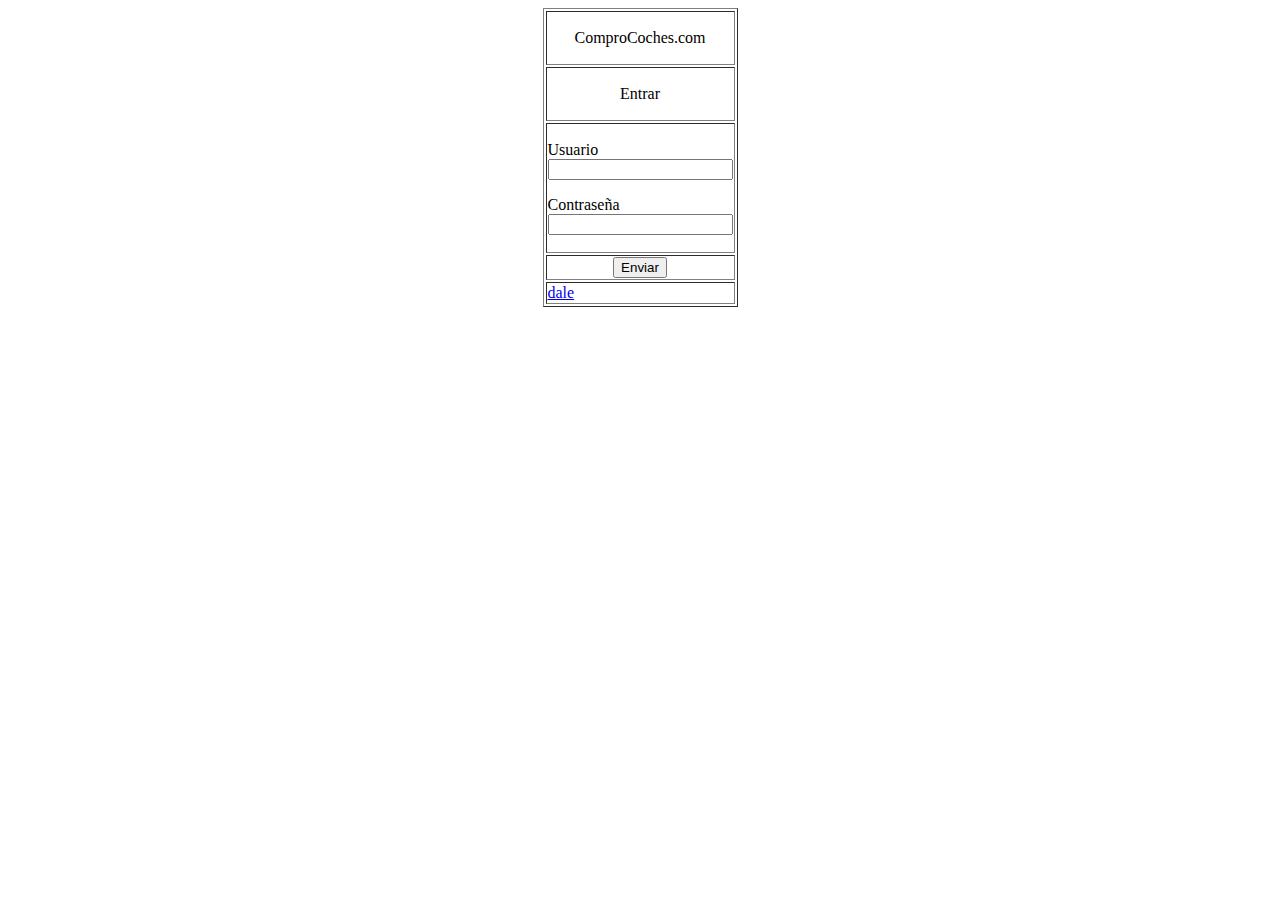
==== src/main/webapp/html/Index.html @ efcac493 "Primer commit" ====
<!DOCTYPE html>
<html>
	<head>
		<meta charset="UTF-8">
		<title>coches</title>
	</head>
	<body>
		<form action="/UserCreate" method="post">
			<div align="center">
				<table  border="1px">
					<tr>
						<td class="img" align="center" colspan="2">
							<p>ComproCoches.com</p>
						</td>
						</tr>
					<tr>
						<td class="img" align="center" colspan="2">
							<p>Entrar</p>
						</td>
					</tr>
					<tr>
						<td>
							<p>Usuario <br> 
								<input type="text" required name="user" min="1" max="100"></p>
							<p>Contraseña <br>
								<input required type="password" min="1" name="password"></p>
						</td>
					</tr>
					<tr align="center">
						<td colspan="2"> <input type="submit" name="Login" value="Enviar"> </td>
					</tr>
					<tr>
						<td>
						<a href="CreateUser.html">dale</a>
						</td>
					</tr>
				</table>
			</div>
		</form>
	</body>
</html>
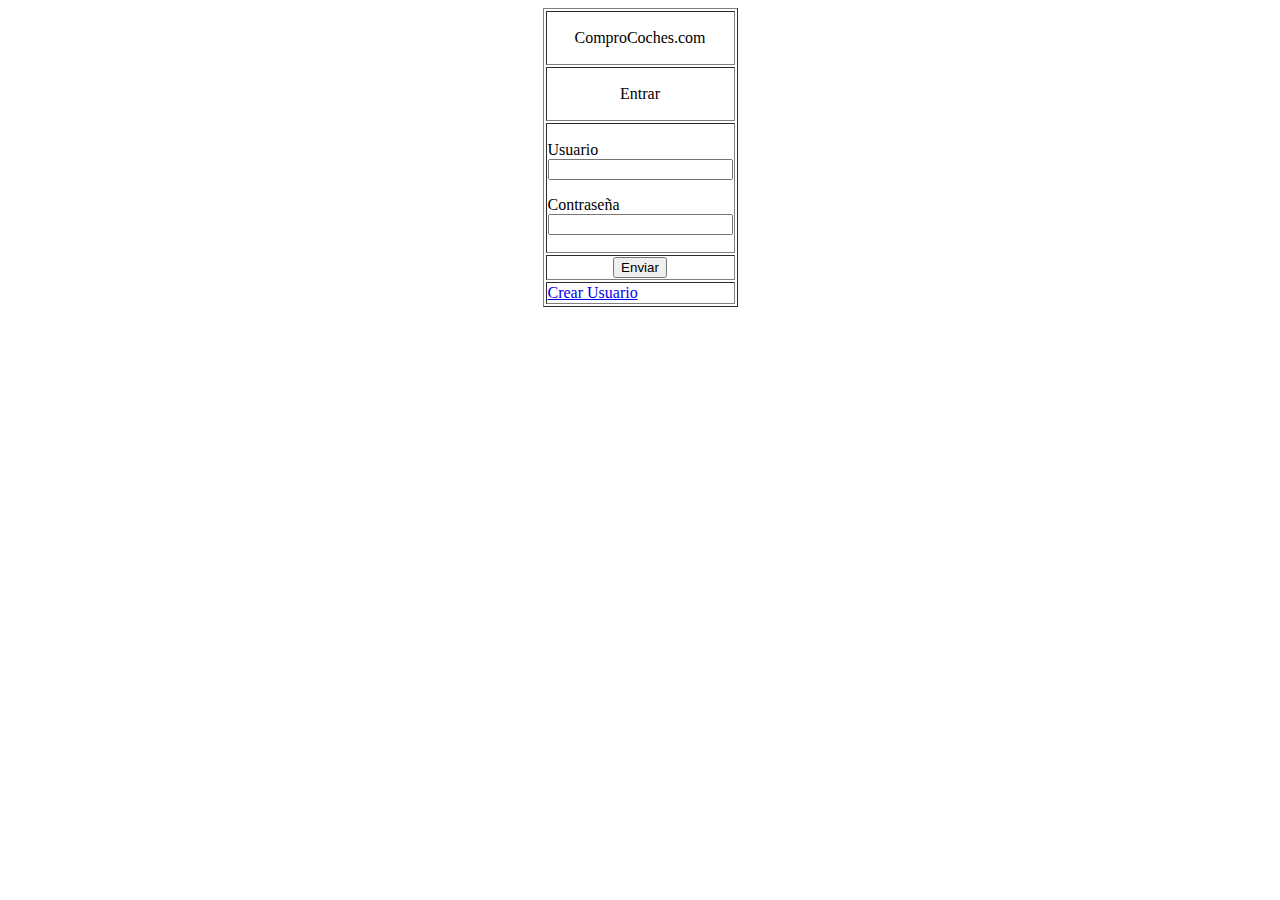
==== commit 4c4cbae6: "avances en login" ====
--- a/src/main/webapp/html/Index.html
+++ b/src/main/webapp/html/Index.html
@@ -5,7 +5,7 @@
 		<title>coches</title>
 	</head>
 	<body>
-		<form action="/UserCreate" method="post">
+		<form action="../Userlogin" method="post">
 			<div align="center">
 				<table  border="1px">
 					<tr>
@@ -31,7 +31,7 @@
 					</tr>
 					<tr>
 						<td>
-						<a href="CreateUser.html">dale</a>
+						<a href="CreateUser.html">Crear Usuario</a>
 						</td>
 					</tr>
 				</table>
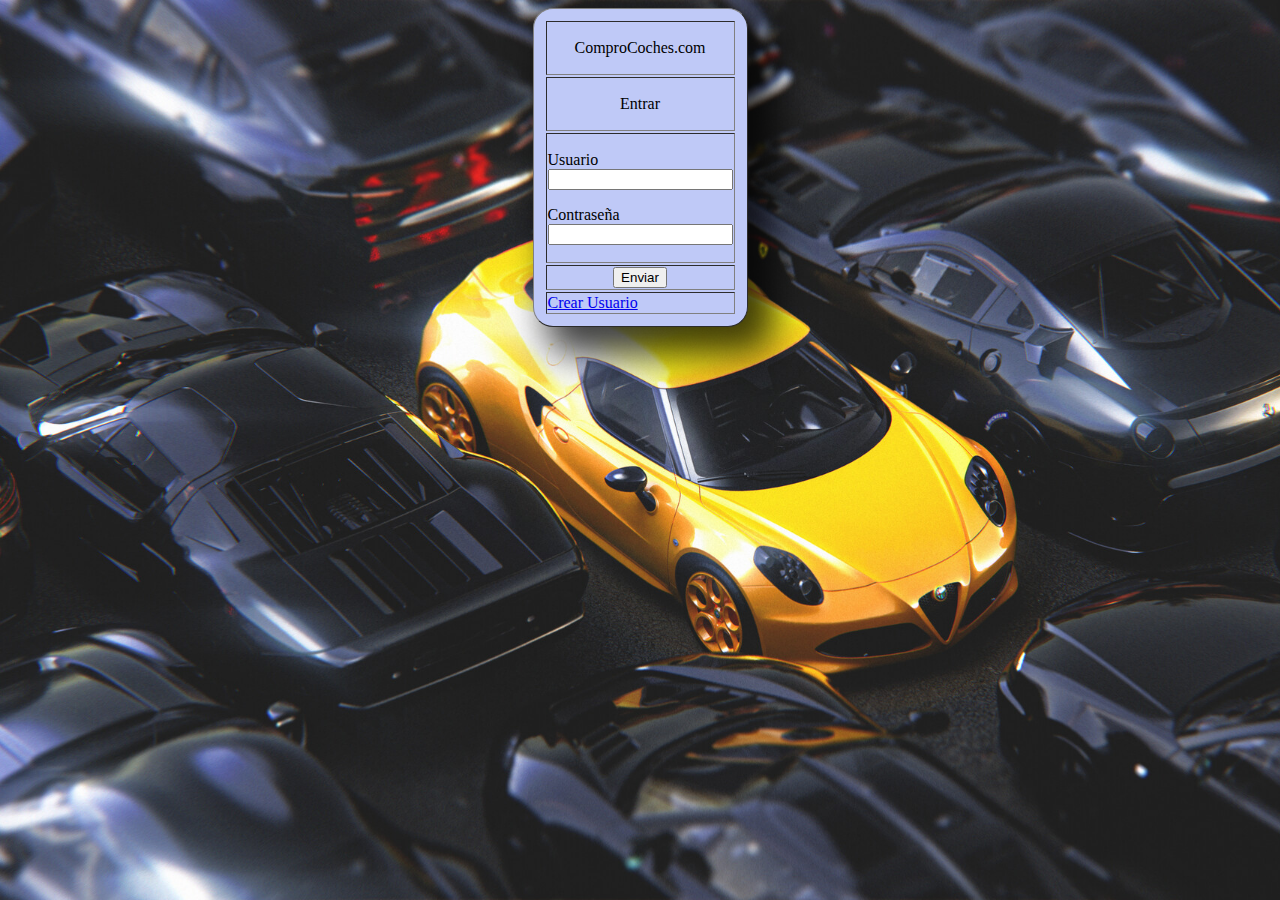
==== commit 29e33050: "comprobacion de admin y creacion de articulos" ====
--- a/src/main/webapp/html/Index.html
+++ b/src/main/webapp/html/Index.html
@@ -3,6 +3,7 @@
 	<head>
 		<meta charset="UTF-8">
 		<title>coches</title>
+		<link rel="stylesheet" href="../css/Index.css" type="text/css">
 	</head>
 	<body>
 		<form action="../Userlogin" method="post">
--- a/src/main/webapp/css/Index.css
+++ b/src/main/webapp/css/Index.css
@@ -0,0 +1,18 @@
+@charset "UTF-8";
+
+body{
+	background-image: url("../images/backG_index.jpg");
+		background-size: cover;
+	background-attachment: fixed;
+	background-repeat: no-repeat;
+}
+
+table{
+	border-radius: 20px;
+	padding: 10px;
+	background-color:#bfc9f7;
+	-webkit-box-shadow: 20px 21px 36px 7px rgba(0,0,0,0.75);
+	-moz-box-shadow: 20px 21px 36px 7px rgba(0,0,0,0.75);
+	box-shadow: 20px 21px 36px 7px rgba(0,0,0,0.75);
+	
+}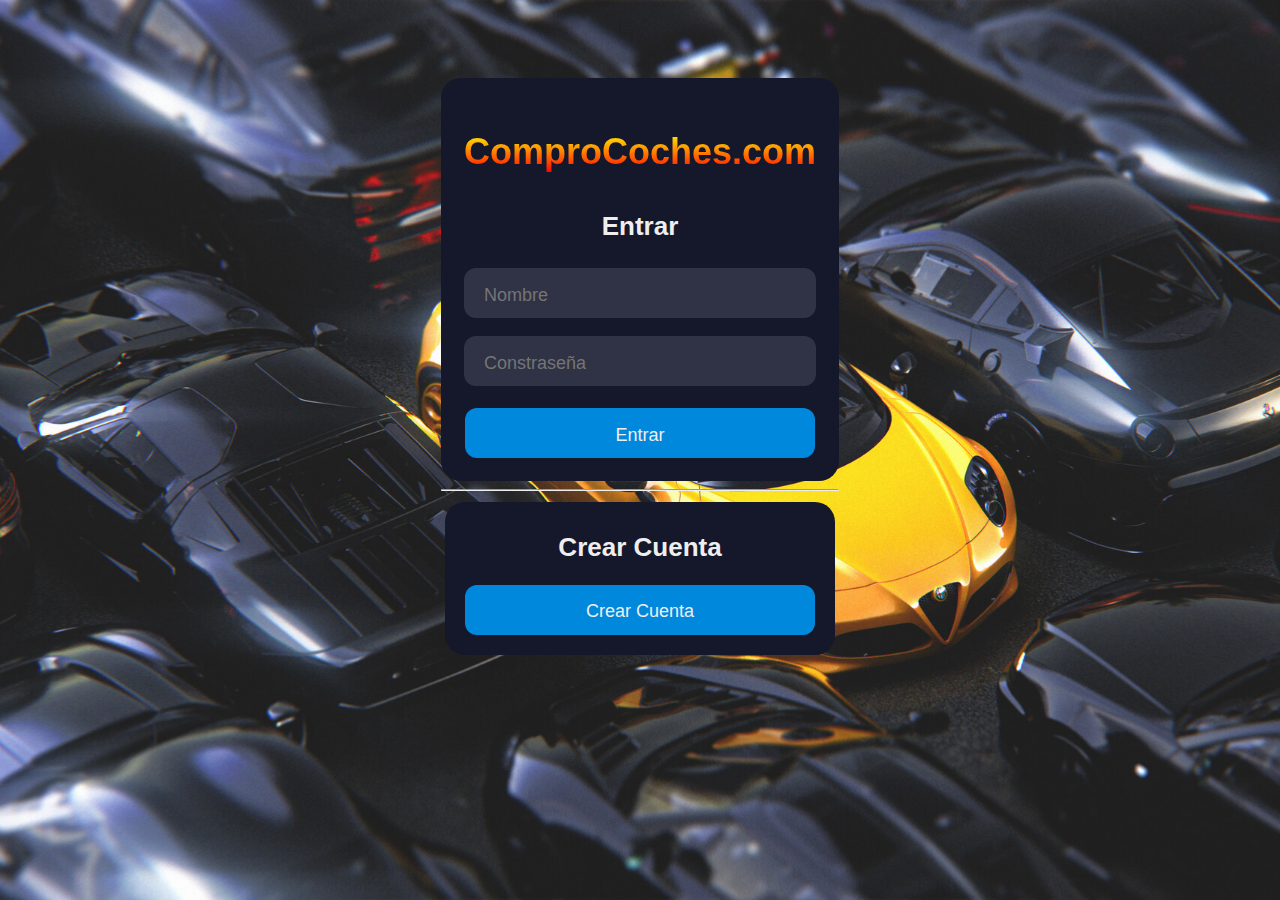
==== commit a277aa6f: "avances en estilo y otras funciones" ====
--- a/src/main/webapp/html/Index.html
+++ b/src/main/webapp/html/Index.html
@@ -6,37 +6,46 @@
 		<link rel="stylesheet" href="../css/Index.css" type="text/css">
 	</head>
 	<body>
-		<form action="../Userlogin" method="post">
-			<div align="center">
-				<table  border="1px">
+		<div align="center">
+			<form class="form" action="../Userlogin" method="post">
+				<table>				
 					<tr>
-						<td class="img" align="center" colspan="2">
-							<p>ComproCoches.com</p>
+						<td align="center" colspan="2">
+							<h1 class="title">ComproCoches.com</h1>
 						</td>
 						</tr>
 					<tr>
-						<td class="img" align="center" colspan="2">
-							<p>Entrar</p>
+						<td align="center" colspan="2">
+							<h2 class="subtitle">Entrar</h2>
 						</td>
 					</tr>
 					<tr>
-						<td>
-							<p>Usuario <br> 
-								<input type="text" required name="user" min="1" max="100"></p>
-							<p>Contraseña <br>
-								<input required type="password" min="1" name="password"></p>
+						<td> 
+							<input type="text" required name="user" min="1" max="100" placeholder="Nombre">
+							<br> <br>
+							<input required type="password" min="1" name="password" placeholder="Constraseña">
+						<br> <br>
 						</td>
 					</tr>
 					<tr align="center">
-						<td colspan="2"> <input type="submit" name="Login" value="Enviar"> </td>
-					</tr>
-					<tr>
-						<td>
-						<a href="CreateUser.html">Crear Usuario</a>
+						<td colspan="2"> 
+							<input class="submit2" type="submit" name="Login" value="Entrar"> 				
 						</td>
 					</tr>
-				</table>
-			</div>
-		</form>
+					</table>
+				</form>
+				<hr>
+			<table>
+				<tr>
+					<td align="center" colspan="2">
+						<form class="form" action="CreateUser.html">
+							<h2 class="subtitle">Crear Cuenta</h2>
+							<input class="submit2" type="submit" name="Login" value="Crear Cuenta">
+						</form>
+						<!-- <a class="newC" href="CreateUser.html"></a> -->
+					</td>
+				</tr>
+			</table>
+		</div>
 	</body>
 </html>--- a/src/main/webapp/css/Index.css
+++ b/src/main/webapp/css/Index.css
@@ -1,18 +1,140 @@
 @charset "UTF-8";
 
-body{
-	background-image: url("../images/backG_index.jpg");
-		background-size: cover;
+
+ body {
+  	align-items: center;
+  	display: flex;
+  	justify-content: center;
+    height: 80vh;
+  	background-image: url("../images/backG_index.jpg");
+	background-size: cover;
 	background-attachment: fixed;
 	background-repeat: no-repeat;
+	align-items: center;
+	/* animation:change 30s infinite ease-in-out; */
 }
 
-table{
-	border-radius: 20px;
-	padding: 10px;
-	background-color:#bfc9f7;
-	-webkit-box-shadow: 20px 21px 36px 7px rgba(0,0,0,0.75);
-	-moz-box-shadow: 20px 21px 36px 7px rgba(0,0,0,0.75);
-	box-shadow: 20px 21px 36px 7px rgba(0,0,0,0.75);
-	
-}+@keyframes change{
+	0%{
+		background-image: url("../images/2.jpg");
+	}
+	25%{
+		background-image: url("../images/3.jpg");
+	}
+	50%{
+		background-image: url("../images/4.jpg");
+	}
+	100%{
+		background-image: url("../images/1.jpg");
+	}
+}
+
+.form {
+  background-color: #15172b;
+  border-radius: 20px;
+  box-sizing: border-box;
+  padding: 20px;
+}
+
+
+.title {
+  /* color: #eee; */
+  font-family: sans-serif;
+  font-size: 36px;
+  font-weight: 600;
+  margin-top: 30px;
+  background: linear-gradient(yellow,red);
+  -webkit-background-clip: text;
+  color: transparent;  
+}
+
+.subtitle {
+  color: #eee;
+  font-family: sans-serif;
+  font-size: 26px;
+  font-weight: 600;
+  margin-top: 10px;
+}
+
+.subtitle2 {
+  color: #eee;
+  font-family: sans-serif;
+  font-size: 16px;
+  font-weight: 600;
+  margin-top: 10px;
+}
+
+input {
+  height: 50px;
+  position: relative;
+  width: 100%;
+  background-color: #303245;
+  border-radius: 12px;
+  border: 0;
+  box-sizing: border-box;
+  color: #eee;
+  font-size: 18px;
+  outline: 0;
+  padding: 4px 20px 0;
+}
+
+.input {
+  height: 50px;
+  position: relative;
+  width: 100%;
+  background-color: #303245;
+  border-radius: 12px;
+  border: 0;
+  box-sizing: border-box;
+  color: #eee;
+  font-size: 18px;
+  outline: 0;
+  padding: 4px 20px 0;
+}
+
+
+placeholder {
+  color: #65657b;
+  font-family: sans-serif;
+  left: 20px;
+  line-height: 14px;
+  pointer-events: none;
+  position: absolute;
+  transform-origin: 0 50%;
+  transition: transform 200ms, color 200ms;
+  top: 20px;
+}
+
+.submit {
+  background-color: #08d;
+  border-radius: 12px;
+  border: 0;
+  box-sizing: border-box;
+  color: #eee;
+  cursor: pointer;
+  font-size: 18px;
+  height: 50px;
+  margin-top: 38px;
+ 	outline: 0;
+  text-align: center;
+  width: 100%;
+}
+
+.submit2 {
+  background-color: #08d;
+  border-radius: 12px;
+  border: 0;
+  box-sizing: border-box;
+  color: #eee;
+  cursor: pointer;
+  font-size: 18px;
+  height: 50px;
+  /* margin-top: 38px; */
+ /*  margin:15px 100px 15px 100px; */
+  outline: 0;
+  text-align: center;
+  width: 350px;
+}
+
+
+ 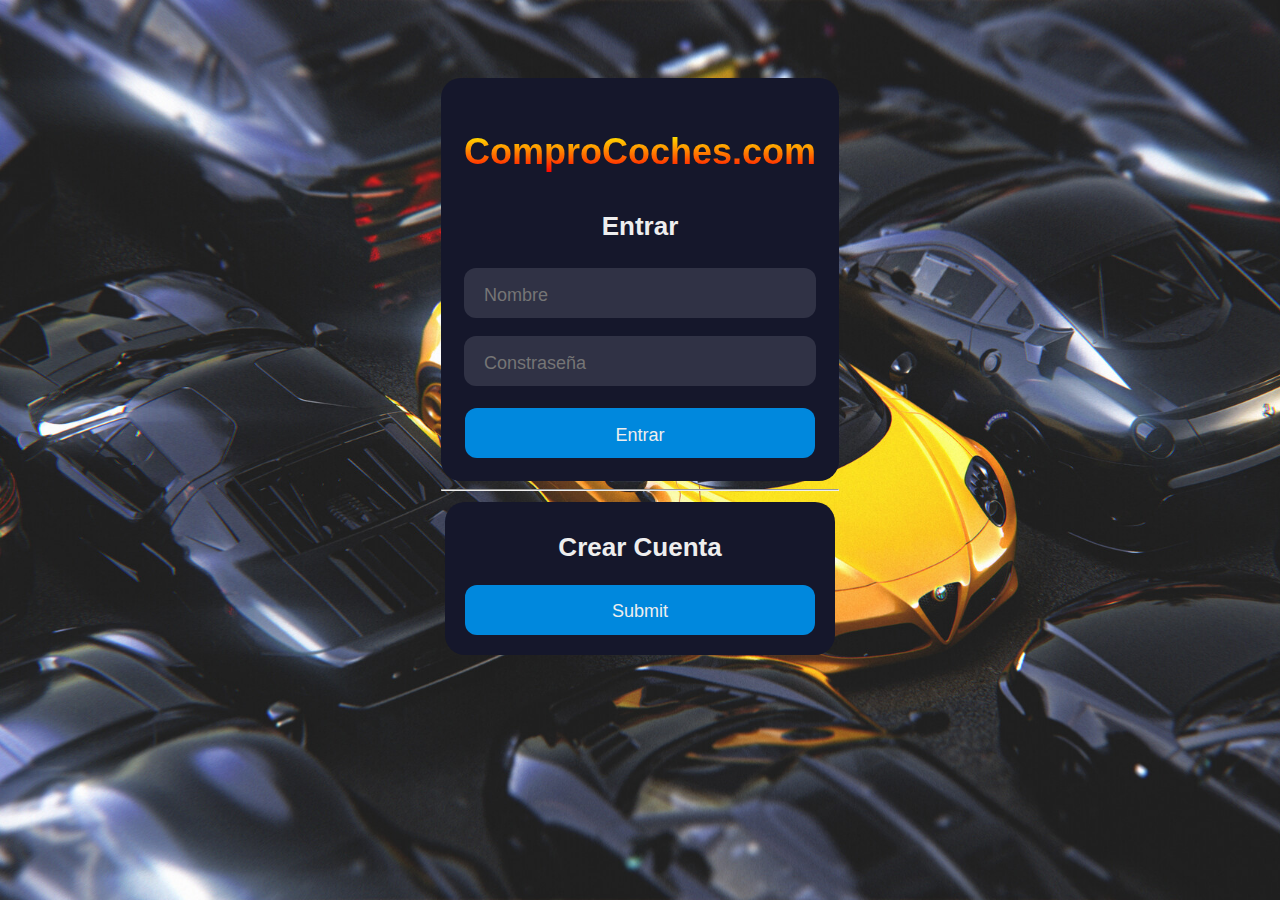
==== commit d4e17383: "arreglos y mejoras" ====
--- a/src/main/webapp/html/Index.html
+++ b/src/main/webapp/html/Index.html
@@ -40,7 +40,7 @@
 					<td align="center" colspan="2">
 						<form class="form" action="CreateUser.html">
 							<h2 class="subtitle">Crear Cuenta</h2>
-							<input class="submit2" type="submit" name="Login" value="Crear Cuenta">
+							<input class="submit2" type="submit" >
 						</form>
 						<!-- <a class="newC" href="CreateUser.html"></a> -->
 					</td>
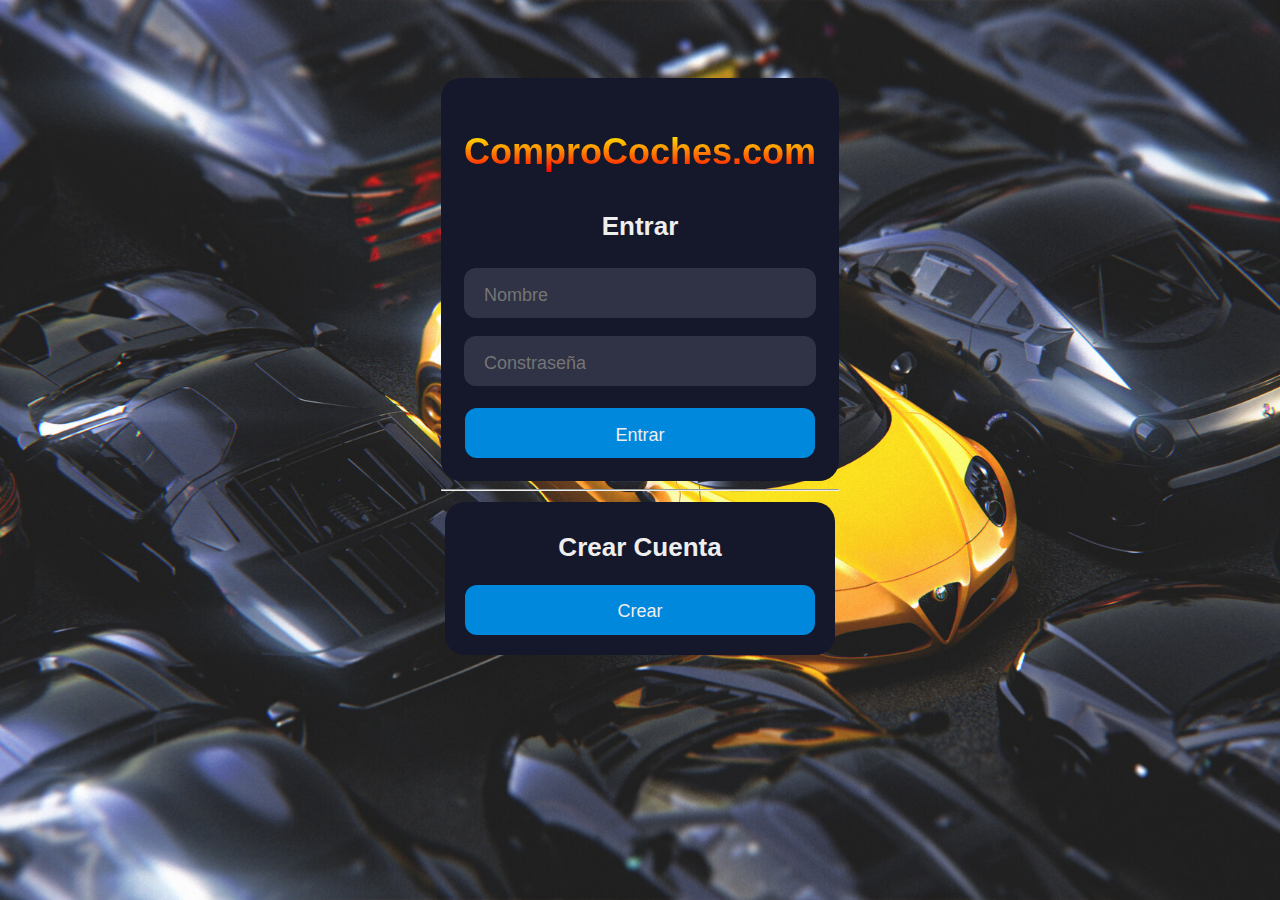
==== commit e000fe75: "rollback y evaluación en createuser" ====
--- a/src/main/webapp/html/Index.html
+++ b/src/main/webapp/html/Index.html
@@ -40,9 +40,8 @@
 					<td align="center" colspan="2">
 						<form class="form" action="CreateUser.html">
 							<h2 class="subtitle">Crear Cuenta</h2>
-							<input class="submit2" type="submit" >
+							<input class="submit2" type="submit" value="Crear">
 						</form>
-						<!-- <a class="newC" href="CreateUser.html"></a> -->
 					</td>
 				</tr>
 			</table>
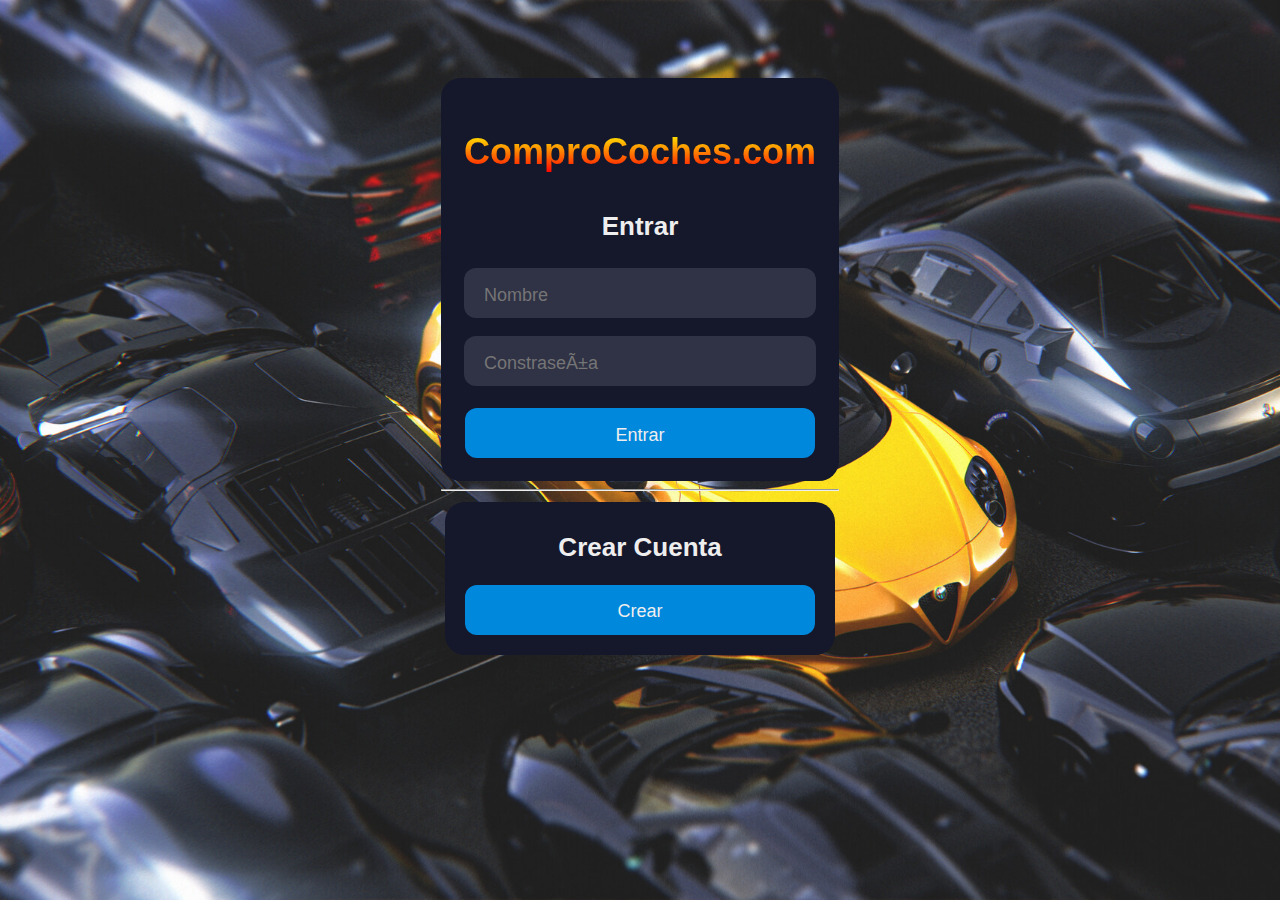
==== commit 899dc2e6: "mejoras en las sessions" ====
--- a/src/main/webapp/html/Index.html
+++ b/src/main/webapp/html/Index.html
@@ -23,7 +23,7 @@
 						<td> 
 							<input type="text" required name="user" min="1" max="100" placeholder="Nombre">
 							<br> <br>
-							<input required type="password" min="1" name="password" placeholder="Constraseña">
+							<input required type="password" min="1" name="password" placeholder="ConstraseÃ±a">
 						<br> <br>
 						</td>
 					</tr>
